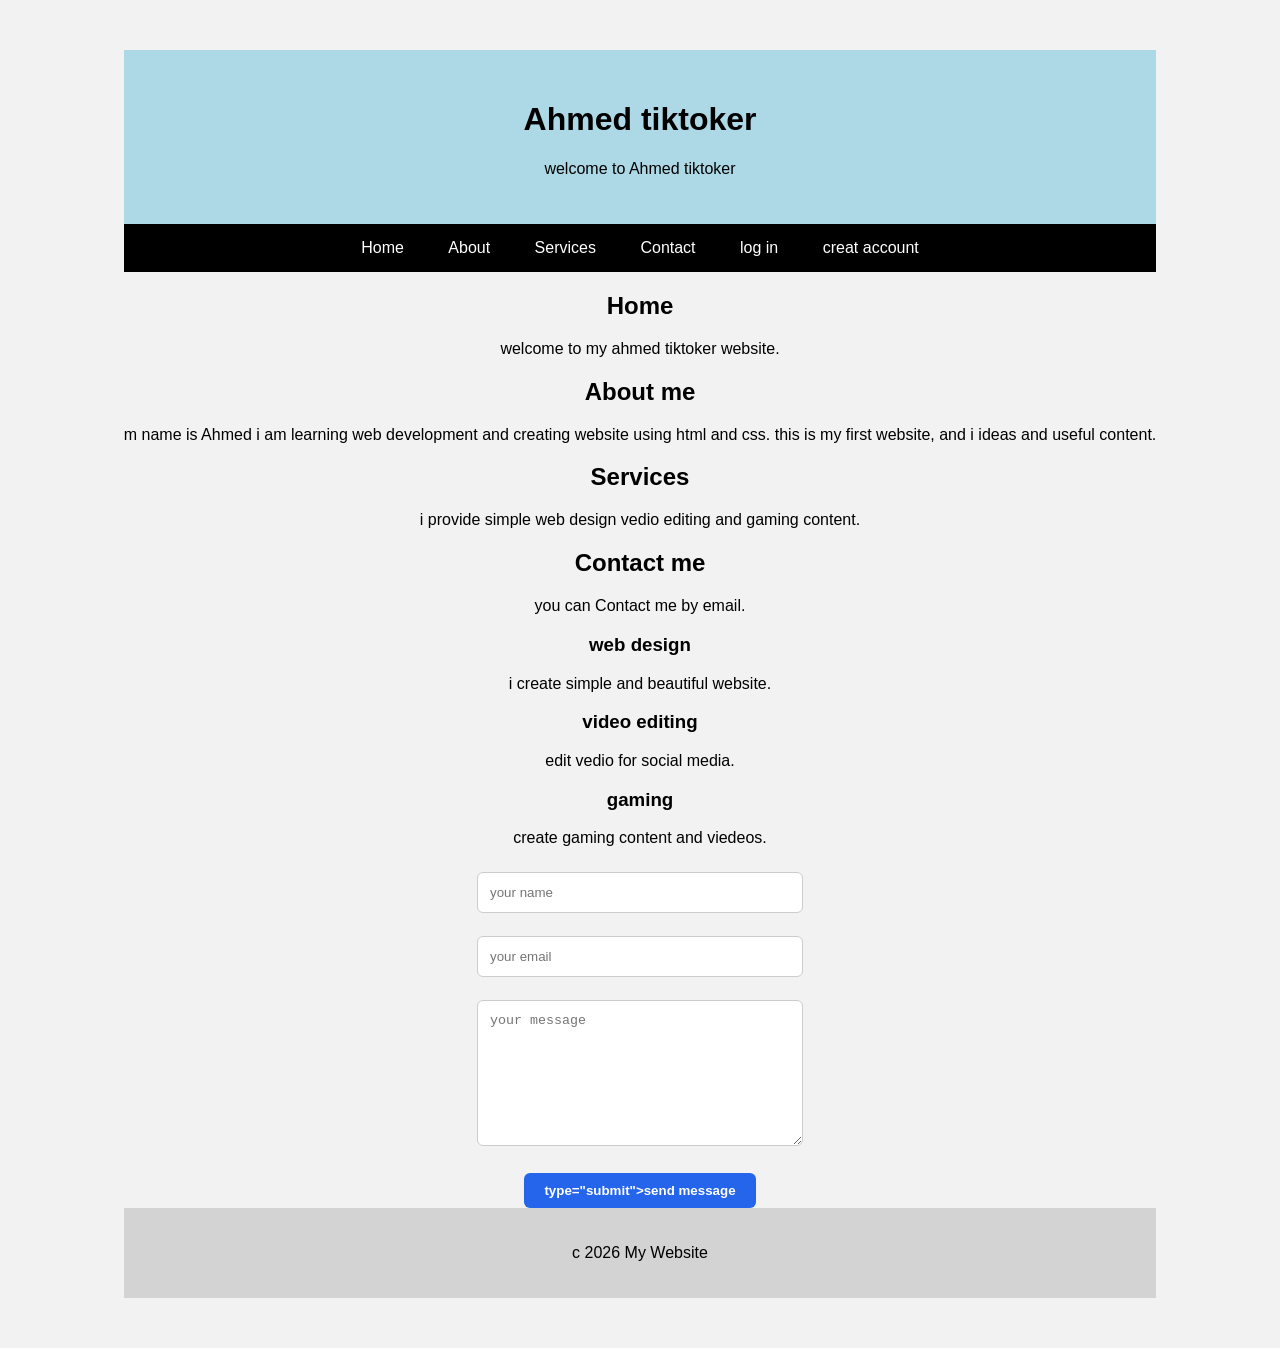
==== index.html @ b0eea862 "Add files via upload" ====
<!DOCTYPE html>
<html>
<head>
    <title>Ahmed tiktoker</title>
    <link rel="stylesheet" href="style .css">
</head>
<body>
    <main>

    <header>
        <h1>Ahmed tiktoker</h1>
        <p>welcome to Ahmed tiktoker</p>
    </header>

    <nav>
        <a href="#home">Home</a>
        <a href="#about">About</a>
        <a href="#services">Services</a>
        <a href="#contact">Contact</a>
        <a href="login.html">log in</a>
        <a href="singup2.html">creat account</a>
    </nav>
    

            <section id="home">
        <h2>Home</h2>
        <p>welcome to my ahmed tiktoker website.</p>
        </section>

        <section id="about" class="section">
        <h2>About me</h2>
            <p> m name is Ahmed i am learning web development and creating website using html and css.
                this is my first website, and i ideas and useful content. </p>   
    </section>

        <section id="services" class="section">
            <h2> Services</h2>
            <p>i provide simple web design vedio editing and gaming content.</p>

            </section>

                <section id="contact" class="section">
        <h2>Contact me</h2>
        <p>you can Contact me by email. </p>

            </section>
        
        
             <div class="cards">
           
            <div class="card">
                <h3>web design</h3>
                <p>i create simple and beautiful website.</p>
        
            </div>

            <div class="card">
                <h3>video editing</h3>
                <p>edit vedio for social media.</p>
            </div>

            <div class="card">
                <h3>gaming</h3>
                <p> create gaming content and viedeos.</p>
            </div>
        

         <form>
            <input type="text" placeholder="your name">
            <br><br>

            <input type="email" placeholder="your email">
            <br><br>

            <textarea placeholder="your message"></textarea>
            <br><br>

            <button> type="submit">send message</button>
            
             <footer>
        <p>c 2026 My Website</p>
    </footer>
   
    </form>
     </main>
     

</body>
</html>
---- style .css ----
body {
    margin: 0;
    font-family: arial,
    sans-serif;
}

header {
    text-align: center;
    padding: 30px;
    background-color: lightblue;
}

nav {
     text-align: center;
    padding: 15px;
    background-color: black;
}

nav a {
    color: white;
    text-decoration: none;
    margin: 20px;
}

main {
    text-align: center;
    padding: 50px;
}

button {
    padding: 10px 20px;
}

footer {
    text-align: center;
    padding: 20px;
    background-color: lightgray;
}

/* contact form*/

form {
    margin-top: 25px;
}

input,
textarea {
    width: 300px;
    padding: 12px;
    margin-bottom: 5px;
    border: 1px solid #ccc;
    border-radius: 6px;
}

textarea {
    height: 120px;
}

button {
    pad: 12px 25px;
    border: none;
    border-radius: 6px;
    background: #2565eb;
    color: white;
    font-weight: bold;
    cursor: pointer;
}

button:hover {
    background: #1e3a8a;
}

body {
    font-family: Arial, sans-serif;
    background: #f2f2f2;
    display: flex;
    justify-content: center;
    align-items: center;
    min-height: 100vh;
    margin: 0;
}

.login-box {
    background: white;
    padding: 30px;
    width: 300px;
    border-radius: 10px;
    box-shadow: 0 0 15px rgba(0, 0, 0, 0.2);
}

.login-box h1 {
    text-align: center;
}

.login-box label {
    display: block;
    margin-top: 15px;
}

.login-box input {
    width: 100%;
    padding: 10px;
    margin-top: 5px;
    box-sizing: border-box;

}

    .login-box button {
    width: 100%;
    padding: 10px;
    margin-top: 20px;
    cursor: pointer;
}

.login-box p {
    text-align: center;
}

.login-box a {
    text-decoration: none;
}

    .login-box {
    width: 350px;
    margin: 80px auto;
    padding: 30px;
    background: white;
    border-radius: 12px;
    box-shadow: 0 5px 20px rgba(0, 0, 0, 0.15);
}

.login-box h1 {
    text-align: center;
    margin-bottom: 25px;
}
    .login-box form { display: block; }

.login-box label {
    display: block;
    margin-bottom: 7px;
    font-weight: bold;
}

.login-box input {
    display: block;
    width: 100%;
    padding: 12px;
    margin-bottom: 18px;
    border: 1px solid #ccc;
    border-radius: 6px;
}
    .login-box button {
    display: block;
    width: 100%;
    padding: 12px;
    border: none;
    border-radius: 6px;
    background: #2563eb;
    color: white;
    font-weight: bold;
    cursor: pointer;
}

.login-box p {
    text-align: center;
    margin-top: 20px;
}

.login-box a {
    color: #2563eb;
    text-decoration: none;
    font-weight: bold;
}
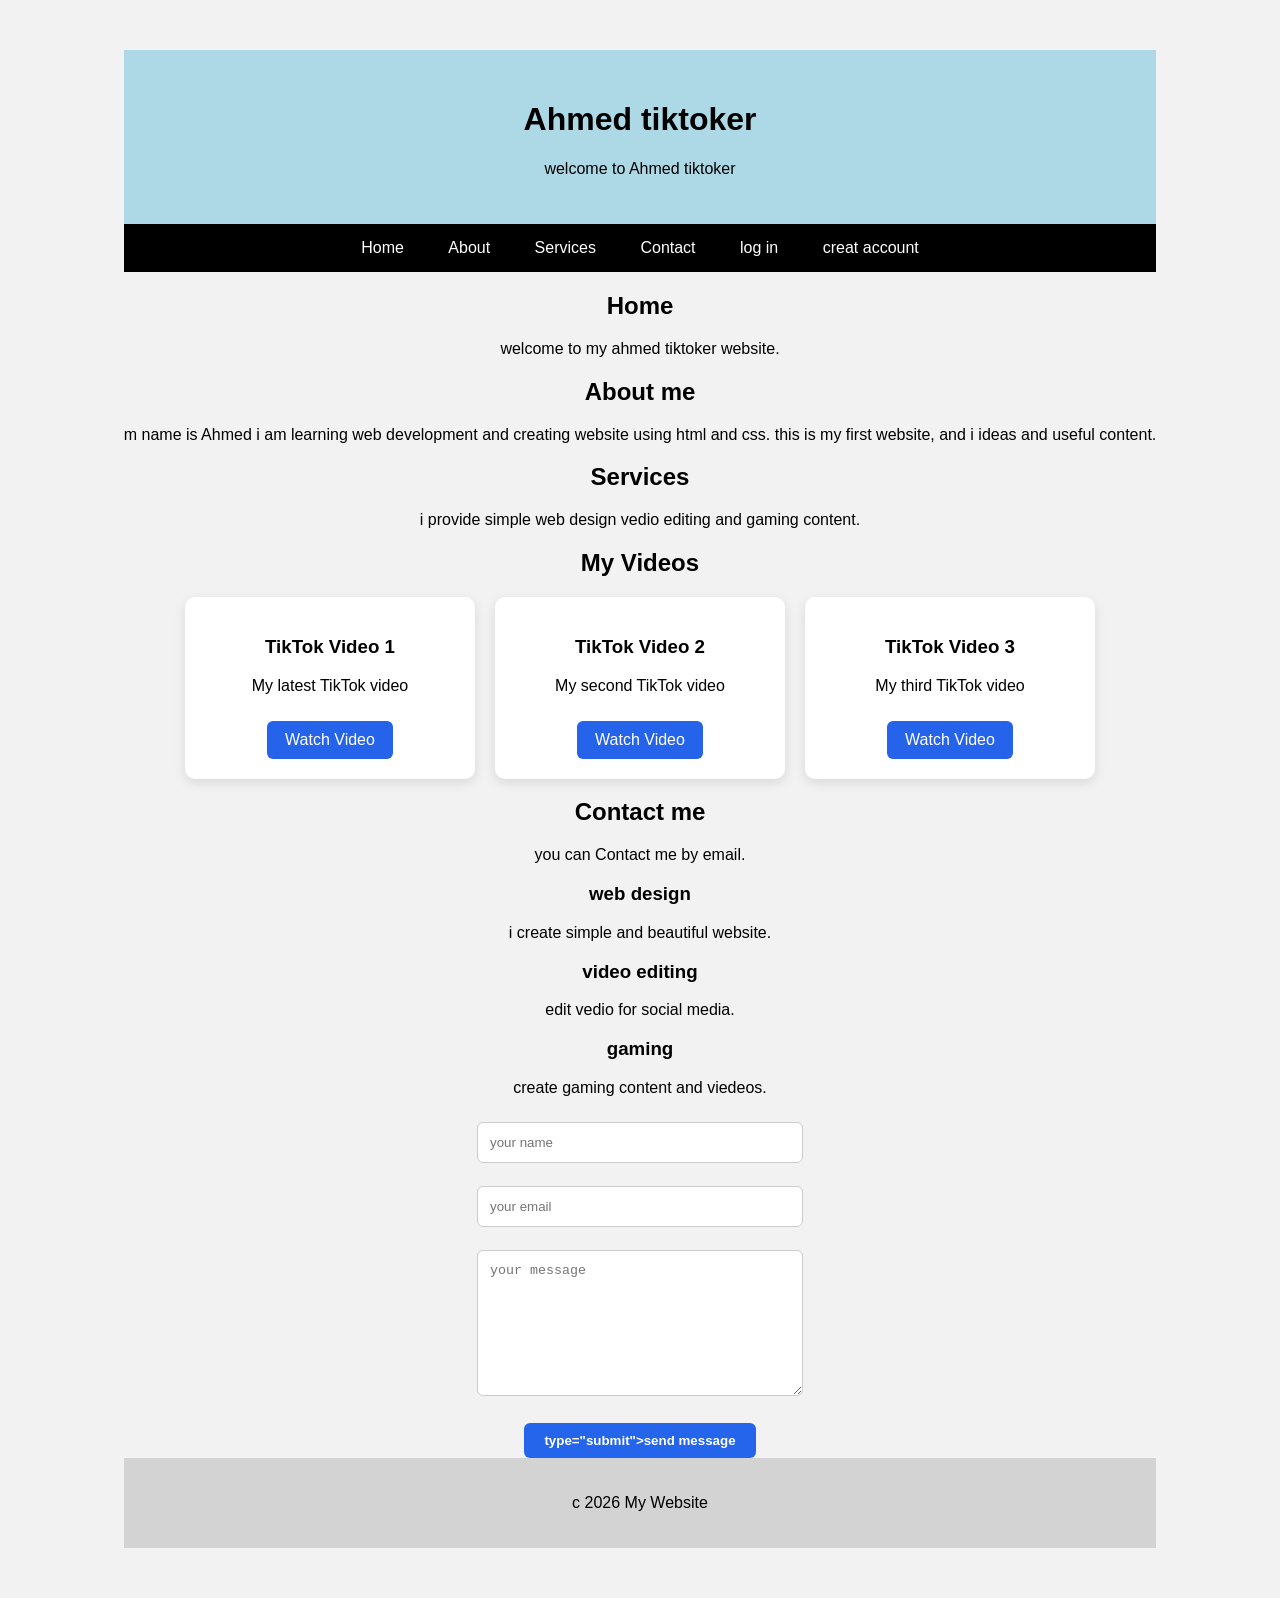
==== commit 18d48c91: "Add video section with TikTok links Added a new section for videos with links to TikTok content." ====
--- a/index.html
+++ b/index.html
@@ -38,6 +38,44 @@
             <p>i provide simple web design vedio editing and gaming content.</p>
 
             </section>
+
+        <section id="videos" class="section">
+    <h2>My Videos</h2>
+
+    <div class="video-container">
+
+        <div class="video-card">
+            <h3>TikTok Video 1</h3>
+            <p>My latest TikTok video</p>
+            <a 
+                href="YOUR_TIKTOK_LINK_HERE" 
+                target="_blank">
+                Watch Video
+            </a>
+        </div>
+
+        <div class="video-card">
+            <h3>TikTok Video 2</h3>
+            <p>My second TikTok video</p>
+            <a 
+                href="YOUR_TIKTOK_LINK_HERE" 
+                target="_blank">
+                Watch Video
+            </a>
+        </div>
+
+        <div class="video-card">
+            <h3>TikTok Video 3</h3>
+            <p>My third TikTok video</p>
+            <a 
+                href="YOUR_TIKTOK_LINK_HERE" 
+                target="_blank">
+                Watch Video
+            </a>
+        </div>
+
+    </div>
+</section>
 
                 <section id="contact" class="section">
         <h2>Contact me</h2>
@@ -86,4 +124,4 @@
      
 
 </body>
-</html>+</html>
--- a/style .css
+++ b/style .css
@@ -172,14 +172,40 @@
     font-weight: bold;
 }
 
-
-
-
-
-
-
-
-
-
-
-
+.video-container {
+    display: flex;
+    gap: 20px;
+    justify-content: center;
+    flex-wrap: wrap;
+}
+
+.video-card {
+    width: 250px;
+    padding: 20px;
+    background: white;
+    border-radius: 10px;
+    text-align: center;
+    box-shadow: 0 4px 12px rgba(0,0,0,0.1);
+}
+
+.video-card a {
+    display: inline-block;
+    margin-top: 10px;
+    padding: 10px 18px;
+    background: #2563eb;
+    color: white;
+    text-decoration: none;
+    border-radius: 6px;
+}
+
+
+
+
+
+
+
+
+
+
+
+
